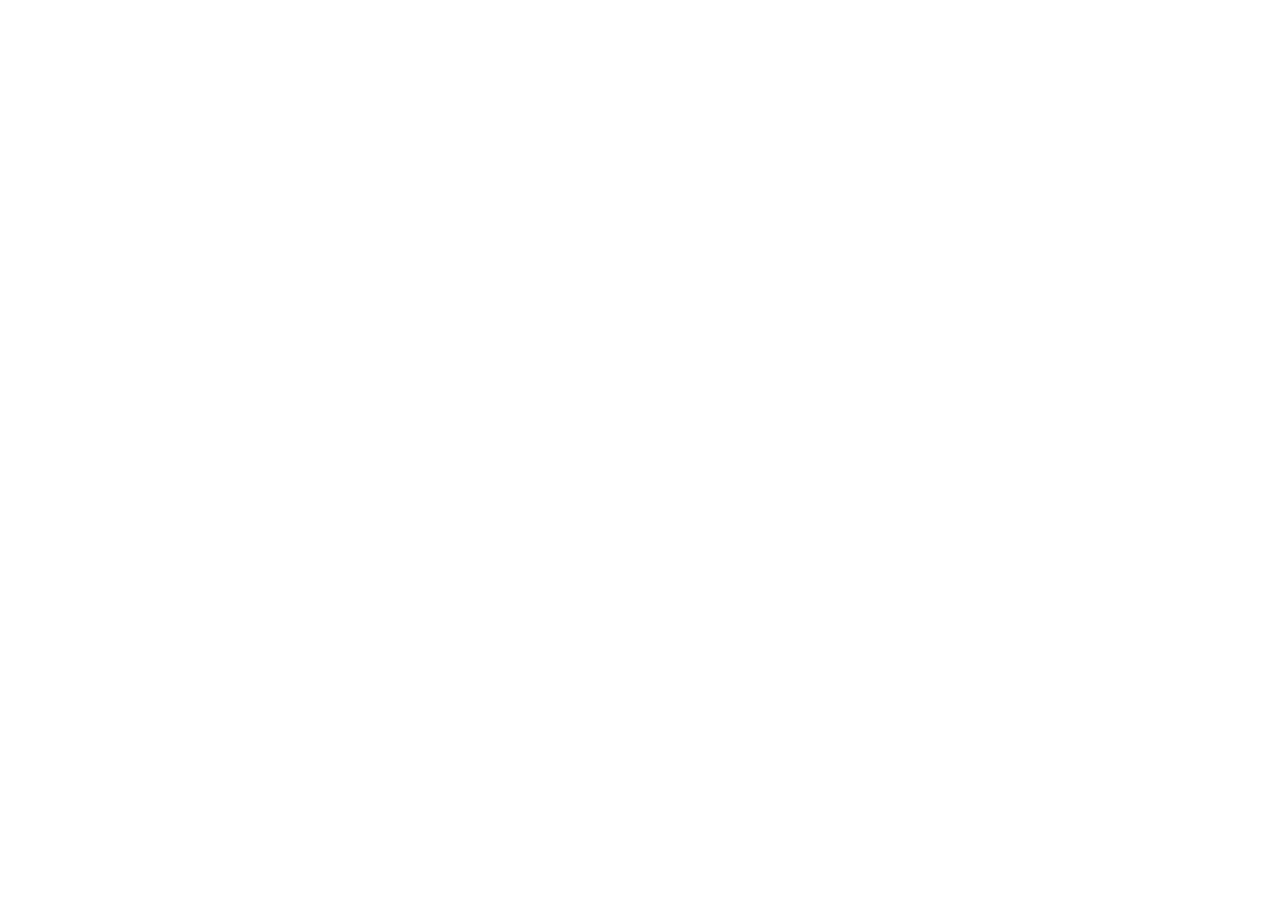
==== HTML/index.html @ 792633df "pp" ====
<!DOCTYPE html>
<html lang="en">
<head>
    <meta charset="UTF-8">
    <meta name="viewport" content="width=device-width, initial-scale=1.0">
    <title>Clínica Veterinária</title>
</head>
<body>
    
</body>
</html>
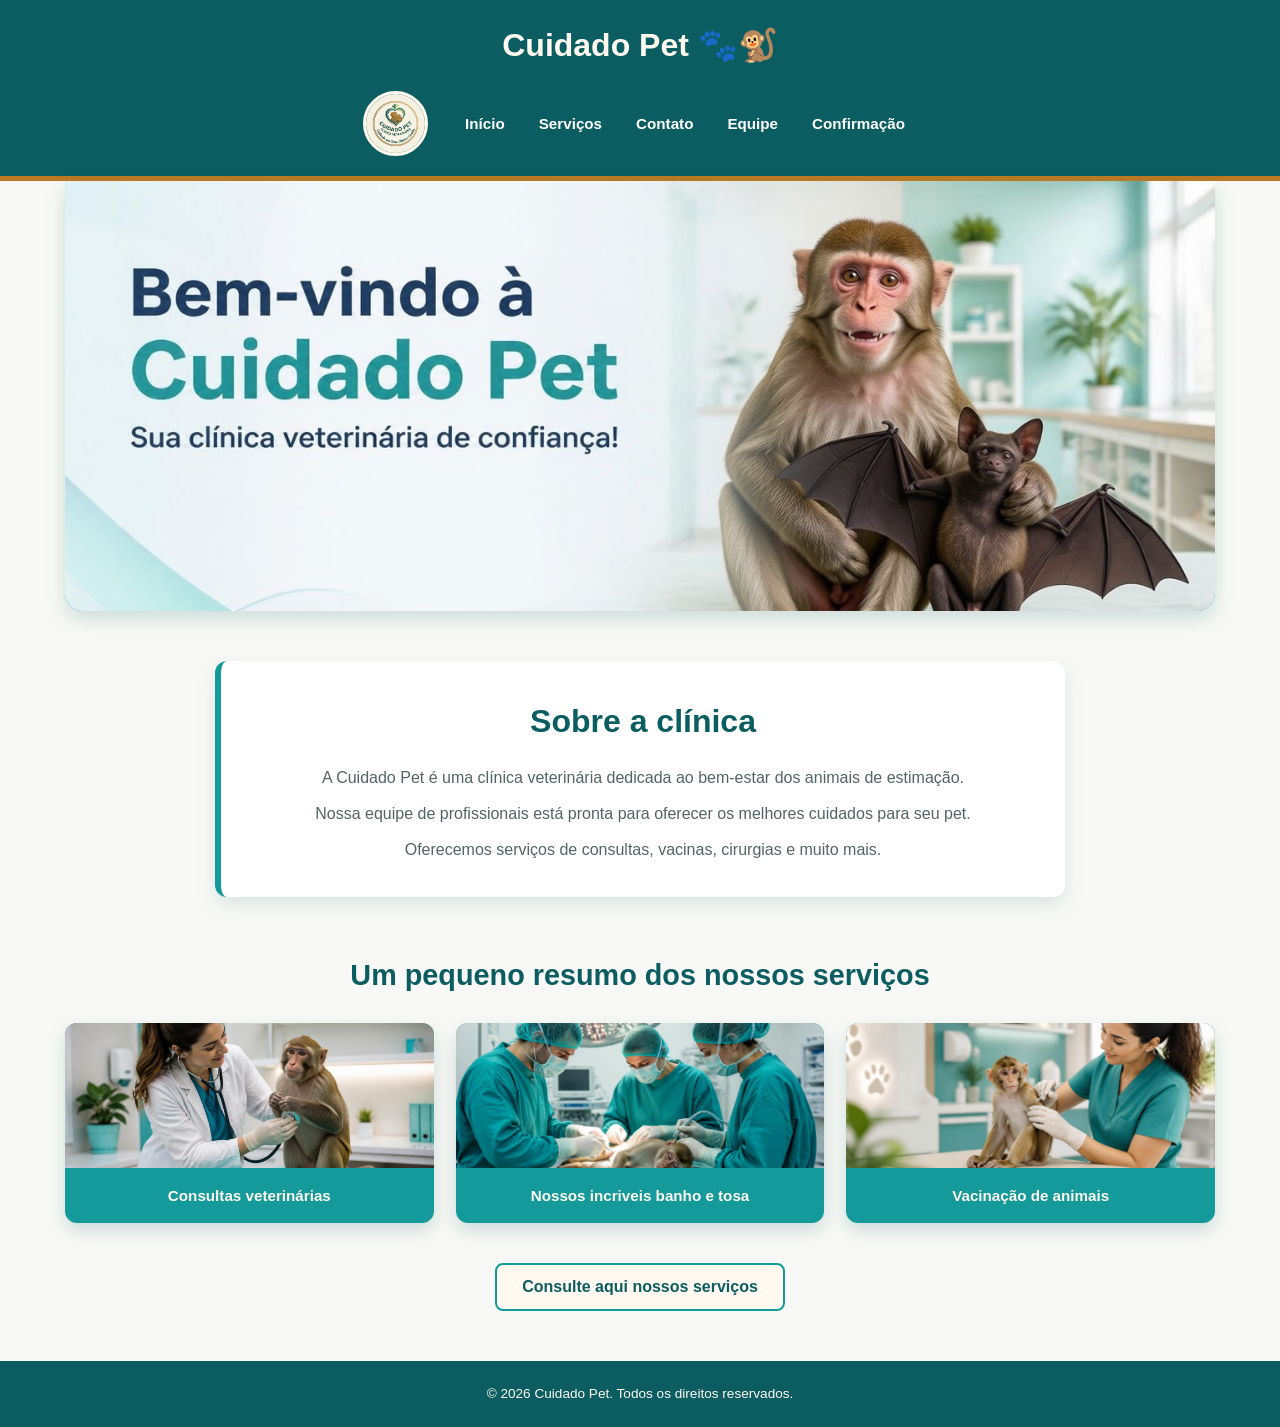
==== commit f25862c1: "ad" ====
--- a/HTML/index.html
+++ b/HTML/index.html
@@ -4,8 +4,59 @@
     <meta charset="UTF-8">
     <meta name="viewport" content="width=device-width, initial-scale=1.0">
     <title>Clínica Veterinária</title>
+    <link rel="stylesheet" href="../CSS/style.css">
+    <script src="../JS/script.js" defer></script>
 </head>
 <body>
-    
+    <header>
+        <h1>Cuidado Pet 🐾🐒</h1>
+
+        <nav>
+            <img src="../IMG/logo.jpg" alt="Logo Cuidado Pet" class="logo">
+            <a href="index.html" class="link">Início</a>
+            <a href="servicos.html" class="link">Serviços</a>
+            <a href="contato.html" class="link">Contato</a>
+            <a href="../HTML/equipe.html" class="link">Equipe</a>
+            <a href="../HTML/confirmacao.html" class="link">Confirmação</a>
+        </nav>
+    </header>
+
+    <main>
+        <section class="hero">
+            <img src="../IMG/fundo.jpg" alt="Logo Cuidado Pet">
+        </section>
+
+        <section class="sobre">
+            <h2>Sobre a clínica</h2>
+            <p>A Cuidado Pet é uma clínica veterinária dedicada ao bem-estar dos animais de estimação.</p>
+            <p>Nossa equipe de profissionais está pronta para oferecer os melhores cuidados para seu pet.</p>
+            <p>Oferecemos serviços de consultas, vacinas, cirurgias e muito mais.</p>
+        </section>
+
+            <h2 style="text-align: center;">Um pequeno resumo dos nossos serviços</h2>
+            <div class="cards">
+                <div class="card">
+                    <img src="../IMG/consulta.jpg" alt="Serviços oferecidos">
+                    <p>Consultas veterinárias</p>
+                </div>
+                <div class="card">
+                    <img src="../IMG/cirurgia.jpg" alt="Serviços oferecidos">
+                    <p>Nossos incriveis banho e tosa</p>
+                </div>
+                <div class="card">
+                    <img src="../IMG/vacinacao.jpg" alt="Serviços oferecidos">
+                    <p>Vacinação de animais</p>
+                </div>
+            </div>
+        </section>
+
+        <section class="servicos">
+            <button class="servico" onclick="window.location.href='servicos.html'">Consulte aqui nossos serviços</button>
+        </section>
+    </main>
+
+    <footer>
+        <p>&copy; 2026 Cuidado Pet. Todos os direitos reservados.</p>
+    </footer>
 </body>
 </html>
--- a/CSS/style.css
+++ b/CSS/style.css
@@ -0,0 +1,318 @@
+* {
+    margin: 0;
+    padding: 0;
+    box-sizing: border-box;
+}
+
+html {
+    scroll-behavior: smooth;
+}
+
+body {
+    min-height: 100vh;
+    background-color: #F8F9F6;
+    color: #1A2C30;
+    font-family: 'Segoe UI', Tahoma, Geneva, Verdana, sans-serif;
+    line-height: 1.6;
+}
+
+header {
+    padding: 20px 30px;
+    background-color: #0B5D61;
+    border-bottom: 5px solid #BD7A23;
+    text-align: center;
+}
+
+header h1 {
+    margin-bottom: 20px;
+    color: #FFF9F0;
+    font-size: 2rem;
+    font-weight: 700;
+}
+
+nav {
+    display: flex;
+    align-items: center;
+    justify-content: center;
+    gap: 10px;
+    flex-wrap: wrap;
+}
+
+.logo {
+    width: 65px;
+    height: 65px;
+    margin-right: 15px;
+    border: 3px solid #FFF9F0;
+    border-radius: 50%;
+    object-fit: cover;
+}
+
+.link {
+    position: relative;
+    padding: 8px 12px;
+    color: #FFFFFF;
+    text-decoration: none;
+    font-size: 0.95rem;
+    font-weight: 600;
+    transition: color 0.3s ease;
+}
+
+.link::after {
+    content: "";
+    position: absolute;
+    right: 12px;
+    bottom: 2px;
+    left: 12px;
+    height: 2px;
+    background-color: #9DE5C9;
+    transform: scaleX(0);
+    transition: transform 0.3s ease;
+}
+
+.link:hover {
+    color: #9DE5C9;
+}
+
+.link:hover::after {
+    transform: scaleX(1);
+}
+
+main {
+    width: min(100% - 40px, 1150px);
+    margin: 0 auto;
+    padding-bottom: 50px;
+}
+
+.hero {
+    width: 100%;
+    height: 430px;
+    margin-bottom: 50px;
+    overflow: hidden;
+    background-color: #159A9C;
+    border-radius: 0 0 18px 18px;
+    box-shadow: 0 8px 20px rgba(11, 93, 97, 0.18);
+}
+
+.hero img {
+    display: block;
+    width: 100%;
+    height: 100%;
+    object-fit: cover;
+}
+
+.sobre {
+    max-width: 850px;
+    margin: 0 auto 55px;
+    padding: 35px 30px;
+    background-color: #FFFFFF;
+    border-left: 6px solid #159A9C;
+    border-radius: 12px;
+    box-shadow: 0 8px 20px rgba(11, 93, 97, 0.12);
+    text-align: center;
+}
+
+.sobre h2 {
+    margin-bottom: 18px;
+    color: #0B5D61;
+    font-size: 2rem;
+}
+
+.sobre p {
+    margin-bottom: 10px;
+
+    color: #536467;
+    font-size: 1rem;
+    font-weight: 400;
+}
+
+.sobre p:last-child {
+    margin-bottom: 0;
+}
+
+main>h2 {
+    margin-bottom: 25px;
+    color: #0B5D61;
+    font-size: 1.8rem;
+    text-align: center;
+}
+
+
+.cards {
+    display: grid;
+    grid-template-columns: repeat(3, minmax(0, 1fr));
+    justify-content: center;
+    gap: 22px;
+    margin-bottom: 40px;
+}
+
+.card {
+    overflow: hidden;
+    background-color: #159A9C;
+    border-radius: 12px;
+    box-shadow: 0 8px 18px rgba(11, 93, 97, 0.18);
+    text-align: center;
+    transition:
+        transform 0.3s ease,
+        box-shadow 0.3s ease;
+}
+
+.card:hover {
+    transform: translateY(-6px);
+    box-shadow: 0 13px 25px rgba(11, 93, 97, 0.28);
+}
+
+.card img {
+    display: block;
+    width: 100%;
+    height: 145px;
+    object-fit: cover;
+}
+
+.card p {
+    min-height: 55px;
+    padding: 14px 10px;
+    display: flex;
+    align-items: center;
+    justify-content: center;
+    color: #FFF9F0;
+    font-size: 0.95rem;
+    font-weight: 700;
+}
+
+.servicos {
+    display: flex;
+    justify-content: center;
+    margin-top: 35px;
+}
+
+.servico {
+    padding: 13px 25px;
+    color: #0B5D61;
+    background-color: #FFF9F0;
+    border: 2px solid #159A9C;
+    border-radius: 8px;
+    cursor: pointer;
+    font-family: inherit;
+    font-size: 1rem;
+    font-weight: 700;
+    transition: color 0.3s ease,
+        background-color 0.3s ease,
+        transform 0.3s ease;
+}
+
+.servico:hover {
+    color: #FFF9F0;
+    background-color: #0B5D61;
+    transform: translateY(-3px);
+}
+
+footer {
+    padding: 22px;
+    color: #FFF9F0;
+    background-color: #0B5D61;
+    text-align: center;
+}
+
+footer p {
+    font-size: 0.85rem;
+    font-weight: 400;
+}
+
+@media (max-width: 850px) {
+    header {
+        padding: 18px 20px;
+    }
+
+    nav {
+        gap: 5px;
+    }
+
+    .logo {
+        width: 60px;
+        height: 60px;
+        margin-right: 8px;
+    }
+
+    .hero {
+        height: 350px;
+    }
+
+    .cards {
+        grid-template-columns: repeat(2, minmax(0, 1fr));
+    }
+}
+
+@media (max-width: 600px) {
+    header h1 {
+        font-size: 1.6rem;
+    }
+
+    nav {
+        gap: 2px;
+    }
+
+    .logo {
+        width: 55px;
+        height: 55px;
+        margin-right: 0;
+    }
+
+    .link {
+        padding: 6px 7px;
+        font-size: 0.82rem;
+    }
+
+    main {
+        width: min(100% - 24px, 500px);
+    }
+
+    .hero {
+        height: 250px;
+        margin-bottom: 35px;
+        border-radius: 0 0 14px 14px;
+    }
+
+    .sobre {
+        margin-bottom: 40px;
+        padding: 25px 18px;
+    }
+
+    .sobre h2 {
+        font-size: 1.6rem;
+    }
+
+    .sobre p {
+        font-size: 0.92rem;
+    }
+
+    main>h2 {
+        font-size: 1.4rem;
+    }
+
+    .cards {
+        grid-template-columns: 1fr;
+        gap: 18px;
+    }
+
+    .card {
+        width: 100%;
+        max-width: 270px;
+        margin: 0 auto;
+    }
+
+    .card img {
+        height: 140px;
+    }
+
+    .card p {
+        min-height: 48px;
+        padding: 11px 8px;
+        font-size: 0.9rem;
+    }
+
+    .servico {
+        width: 100%;
+        max-width: 300px;
+        font-size: 0.9rem;
+    }
+}
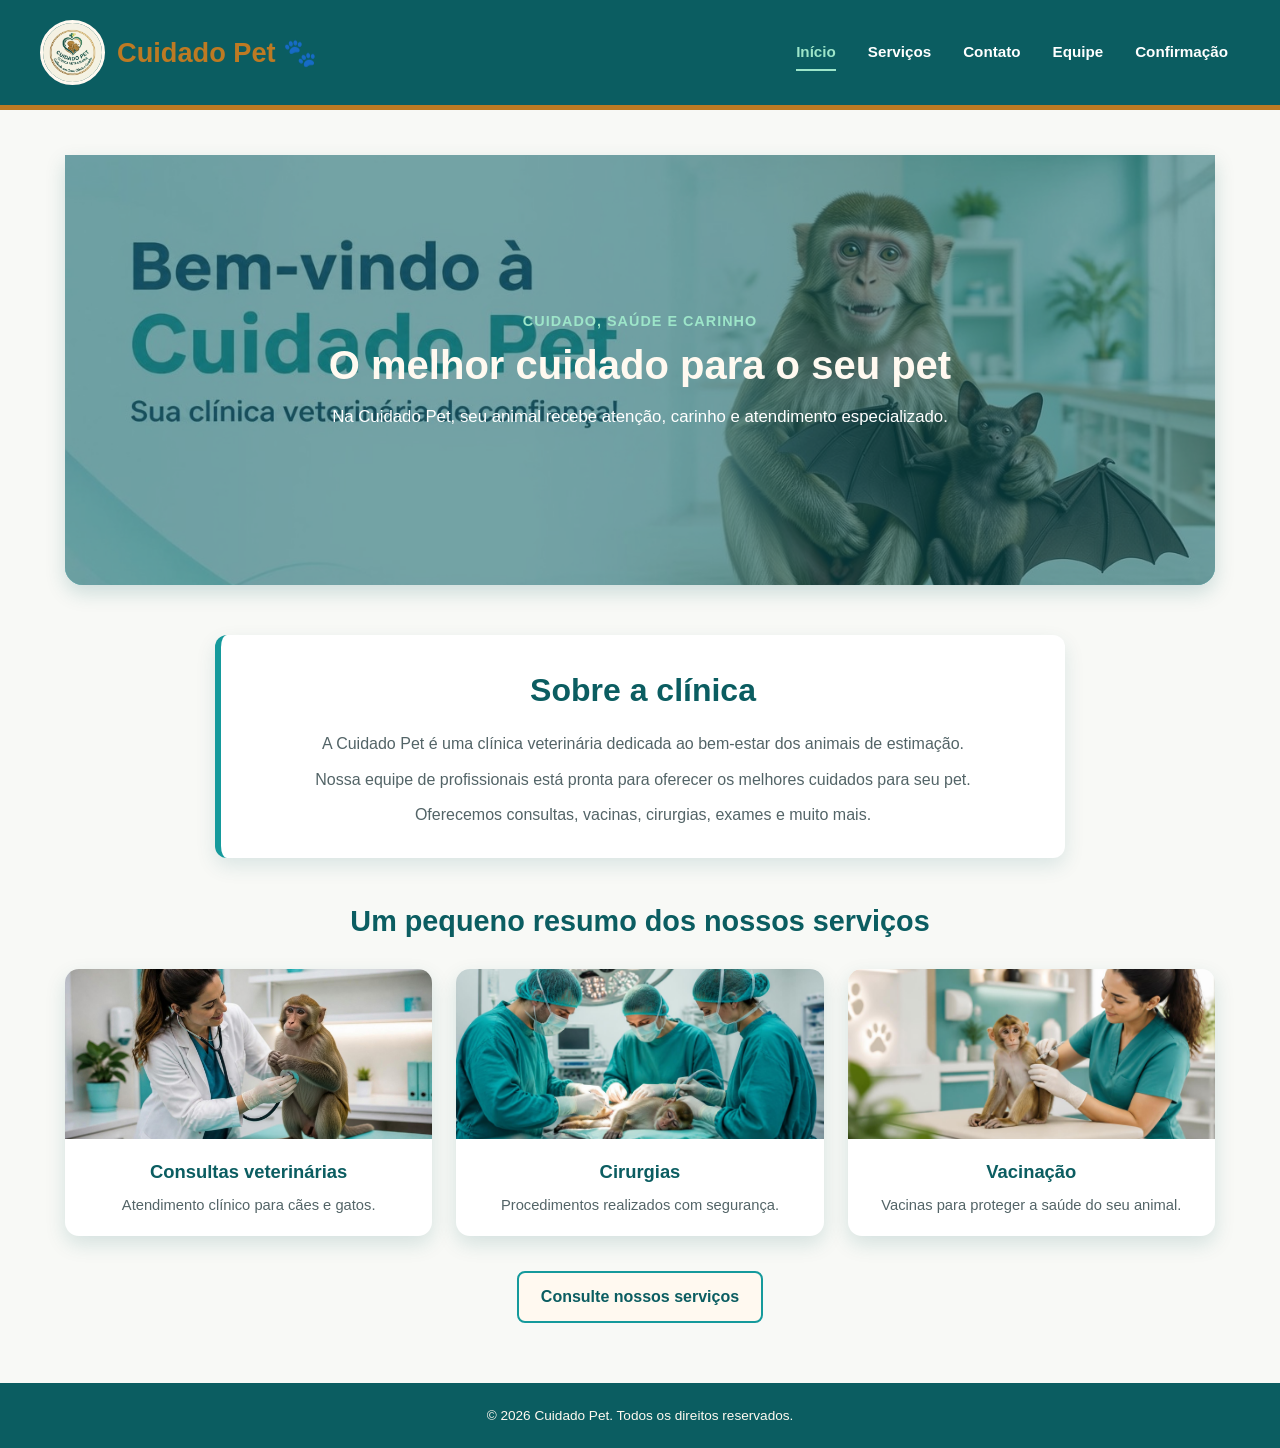
==== commit a52c7439: "dkasdmkasmdkamdckamkcmcamca" ====
--- a/HTML/index.html
+++ b/HTML/index.html
@@ -1,62 +1,97 @@
 <!DOCTYPE html>
-<html lang="en">
+<html lang="pt-BR">
+
 <head>
     <meta charset="UTF-8">
     <meta name="viewport" content="width=device-width, initial-scale=1.0">
-    <title>Clínica Veterinária</title>
+    <meta name="description" content="Conheça a Clínica Veterinária Cuidado Pet.">
+    <title>Cuidado Pet</title>
     <link rel="stylesheet" href="../CSS/style.css">
     <script src="../JS/script.js" defer></script>
 </head>
+
 <body>
-    <header>
-        <h1>Cuidado Pet 🐾🐒</h1>
+    <header class="cabecalho">
+        <div class="topo">
 
-        <nav>
-            <img src="../IMG/logo.jpg" alt="Logo Cuidado Pet" class="logo">
-            <a href="index.html" class="link">Início</a>
-            <a href="servicos.html" class="link">Serviços</a>
-            <a href="contato.html" class="link">Contato</a>
-            <a href="../HTML/equipe.html" class="link">Equipe</a>
-            <a href="../HTML/confirmacao.html" class="link">Confirmação</a>
-        </nav>
+            <a href="index.html" class="marca">
+                <img src="../IMG/logo.jpg" alt="Logo da Cuidado Pet" class="logo">
+                <h1>Cuidado Pet 🐾</h1>
+            </a>
+
+            <nav>
+                <a href="index.html" class="link ativo">Início</a>
+                <a href="servicos.html" class="link">Serviços</a>
+                <a href="contato.html" class="link">Contato</a>
+                <a href="equipe.html" class="link">Equipe</a>
+                <a href="confirmacao.html" class="link">Confirmação</a>
+            </nav>
+
+        </div>
     </header>
 
     <main>
         <section class="hero">
-            <img src="../IMG/fundo.jpg" alt="Logo Cuidado Pet">
+            <img src="../IMG/fundo.jpg" alt="Animal recebendo cuidados veterinários">
+            <div class="hero-texto">
+                <p class="subtitulo">Cuidado, saúde e carinho</p>
+
+                <h2>O melhor cuidado para o seu pet</h2>
+                <p> Na Cuidado Pet, seu animal recebe atenção, carinho e atendimento especializado. </p>
+            </div>
+
         </section>
 
         <section class="sobre">
             <h2>Sobre a clínica</h2>
-            <p>A Cuidado Pet é uma clínica veterinária dedicada ao bem-estar dos animais de estimação.</p>
-            <p>Nossa equipe de profissionais está pronta para oferecer os melhores cuidados para seu pet.</p>
-            <p>Oferecemos serviços de consultas, vacinas, cirurgias e muito mais.</p>
+
+            <p> A Cuidado Pet é uma clínica veterinária dedicada ao bem-estar dos animais de estimação. </p>
+
+            <p> Nossa equipe de profissionais está pronta para oferecer os melhores cuidados para seu pet. </p>
+
+            <p> Oferecemos consultas, vacinas, cirurgias, exames e muito mais. </p>
+
         </section>
 
-            <h2 style="text-align: center;">Um pequeno resumo dos nossos serviços</h2>
-            <div class="cards">
-                <div class="card">
-                    <img src="../IMG/consulta.jpg" alt="Serviços oferecidos">
-                    <p>Consultas veterinárias</p>
+        <h2 class="titulo-secao"> Um pequeno resumo dos nossos serviços </h2>
+
+        <section class="cards">
+
+            <article class="card">
+                <img src="../IMG/consulta.jpg" alt="Consulta veterinária">
+                <div class="card-conteudo">
+                    <h3>Consultas veterinárias</h3>
+                    <p> Atendimento clínico para cães e gatos. </p>
                 </div>
-                <div class="card">
-                    <img src="../IMG/cirurgia.jpg" alt="Serviços oferecidos">
-                    <p>Nossos incriveis banho e tosa</p>
+            </article>
+
+            <article class="card">
+                <img src="../IMG/cirurgia.jpg" alt="Cirurgia veterinária">
+                <div class="card-conteudo">
+                    <h3>Cirurgias</h3>
+                    <p> Procedimentos realizados com segurança. </p>
                 </div>
-                <div class="card">
-                    <img src="../IMG/vacinacao.jpg" alt="Serviços oferecidos">
-                    <p>Vacinação de animais</p>
+
+            </article>
+
+            <article class="card">
+                <img src="../IMG/vacinacao.jpg" alt="Vacinação de animais">
+                <div class="card-conteudo">
+                    <h3>Vacinação</h3>
+                    <p> Vacinas para proteger a saúde do seu animal. </p>
                 </div>
-            </div>
+            </article>
         </section>
 
-        <section class="servicos">
-            <button class="servico" onclick="window.location.href='servicos.html'">Consulte aqui nossos serviços</button>
+        <section class="area-botao">
+            <a href="servicos.html" class="botao">Consulte nossos serviços</a>
         </section>
     </main>
 
-    <footer>
+    <footer class="rodape">
         <p>&copy; 2026 Cuidado Pet. Todos os direitos reservados.</p>
     </footer>
+
 </body>
+
 </html>
--- a/CSS/style.css
+++ b/CSS/style.css
@@ -10,41 +10,54 @@
 
 body {
     min-height: 100vh;
+    color: #1A2C30;
     background-color: #F8F9F6;
-    color: #1A2C30;
-    font-family: 'Segoe UI', Tahoma, Geneva, Verdana, sans-serif;
+    font-family: 'Segoe UI', Tahoma, Geneva, Verdana, sans-serif, cursive;
     line-height: 1.6;
 }
 
-header {
+.cabecalho {
     padding: 20px 30px;
     background-color: #0B5D61;
     border-bottom: 5px solid #BD7A23;
-    text-align: center;
-}
-
-header h1 {
-    margin-bottom: 20px;
-    color: #FFF9F0;
-    font-size: 2rem;
-    font-weight: 700;
+}
+
+.topo {
+    max-width: 1200px;
+    margin: auto;
+    display: flex;
+    align-items: center;
+    justify-content: space-between;
+    gap: 25px;
+}
+
+.marca {
+    display: flex;
+    align-items: center;
+    gap: 12px;
+    color: #FFFFFF;
+    text-decoration: none;
+}
+
+.marca h1 {
+    color: #BD7A23;
+    font-size: 1.7rem;
+}
+
+.logo {
+    width: 65px;
+    height: 65px;
+    border: 3px solid #FFF9F0;
+    border-radius: 50%;
+    object-fit: cover;
 }
 
 nav {
     display: flex;
     align-items: center;
     justify-content: center;
-    gap: 10px;
+    gap: 8px;
     flex-wrap: wrap;
-}
-
-.logo {
-    width: 65px;
-    height: 65px;
-    margin-right: 15px;
-    border: 3px solid #FFF9F0;
-    border-radius: 50%;
-    object-fit: cover;
 }
 
 .link {
@@ -53,8 +66,7 @@
     color: #FFFFFF;
     text-decoration: none;
     font-size: 0.95rem;
-    font-weight: 600;
-    transition: color 0.3s ease;
+    font-weight: bold;
 }
 
 .link::after {
@@ -66,25 +78,27 @@
     height: 2px;
     background-color: #9DE5C9;
     transform: scaleX(0);
-    transition: transform 0.3s ease;
-}
-
-.link:hover {
+    transition: 0.3s;
+}
+
+.link:hover,
+.link.ativo {
     color: #9DE5C9;
 }
 
-.link:hover::after {
+.link:hover::after,
+.link.ativo::after {
     transform: scaleX(1);
 }
 
 main {
     width: min(100% - 40px, 1150px);
-    margin: 0 auto;
-    padding-bottom: 50px;
+    margin: auto;
+    padding: 45px 0 60px;
 }
 
 .hero {
-    width: 100%;
+    position: relative;
     height: 430px;
     margin-bottom: 50px;
     overflow: hidden;
@@ -94,16 +108,56 @@
 }
 
 .hero img {
-    display: block;
     width: 100%;
     height: 100%;
+    display: block;
     object-fit: cover;
 }
 
-.sobre {
+.hero::after {
+    content: "";
+    position: absolute;
+    inset: 0;
+    background-color: rgba(11, 93, 97, 0.55);
+}
+
+.hero-texto {
+    position: absolute;
+    z-index: 1;
+    top: 50%;
+    left: 50%;
+    width: 80%;
+    max-width: 650px;
+    color: #FFFFFF;
+    text-align: center;
+    transform: translate(-50%, -50%);
+}
+
+.subtitulo {
+    margin-bottom: 8px;
+    color: #9DE5C9;
+    font-size: 0.9rem;
+    font-weight: bold;
+    letter-spacing: 1px;
+    text-transform: uppercase;
+}
+
+.hero h2 {
+    margin-bottom: 15px;
+    color: #FFF9F0;
+    font-size: 2.5rem;
+    line-height: 1.2;
+}
+
+.hero-texto p:last-child {
+    font-size: 1.05rem;
+}
+
+.sobre,
+.introducao {
     max-width: 850px;
-    margin: 0 auto 55px;
-    padding: 35px 30px;
+    margin: 0 auto 40px;
+    padding: 30px;
     background-color: #FFFFFF;
     border-left: 6px solid #159A9C;
     border-radius: 12px;
@@ -111,208 +165,368 @@
     text-align: center;
 }
 
-.sobre h2 {
-    margin-bottom: 18px;
+.sobre h2,
+.introducao h2 {
+    margin-bottom: 15px;
     color: #0B5D61;
     font-size: 2rem;
 }
 
-.sobre p {
+.sobre p,
+.introducao>p:not(.subtitulo) {
     margin-bottom: 10px;
-
     color: #536467;
-    font-size: 1rem;
-    font-weight: 400;
 }
 
 .sobre p:last-child {
     margin-bottom: 0;
 }
 
-main>h2 {
+.titulo-secao {
     margin-bottom: 25px;
     color: #0B5D61;
     font-size: 1.8rem;
     text-align: center;
 }
-
 
 .cards {
     display: grid;
-    grid-template-columns: repeat(3, minmax(0, 1fr));
-    justify-content: center;
-    gap: 22px;
-    margin-bottom: 40px;
+    grid-template-columns: repeat(3, 1fr);
+    gap: 24px;
 }
 
 .card {
     overflow: hidden;
-    background-color: #159A9C;
-    border-radius: 12px;
-    box-shadow: 0 8px 18px rgba(11, 93, 97, 0.18);
-    text-align: center;
-    transition:
-        transform 0.3s ease,
-        box-shadow 0.3s ease;
+    background-color: #FFFFFF;
+    border-radius: 14px;
+    box-shadow: 0 8px 20px rgba(11, 93, 97, 0.15);
+    transition: 0.3s;
 }
 
 .card:hover {
     transform: translateY(-6px);
-    box-shadow: 0 13px 25px rgba(11, 93, 97, 0.28);
+    box-shadow: 0 14px 28px rgba(11, 93, 97, 0.24);
 }
 
 .card img {
+    width: 100%;
+    height: 170px;
     display: block;
-    width: 100%;
-    height: 145px;
     object-fit: cover;
 }
 
+.card-conteudo {
+    padding: 18px;
+    text-align: center;
+}
+
+.card h3 {
+    margin-bottom: 8px;
+    color: #0B5D61;
+    font-size: 1.15rem;
+}
+
 .card p {
-    min-height: 55px;
-    padding: 14px 10px;
-    display: flex;
-    align-items: center;
-    justify-content: center;
-    color: #FFF9F0;
-    font-size: 0.95rem;
-    font-weight: 700;
-}
-
-.servicos {
-    display: flex;
-    justify-content: center;
+    color: #536467;
+    font-size: 0.92rem;
+}
+
+.funcao {
+    margin-bottom: 10px;
+    color: #159A9C !important;
+    font-weight: bold;
+}
+
+.preco {
+    display: block;
+    margin: 15px 0;
+    color: #BD7A23;
+}
+
+.area-botao {
     margin-top: 35px;
-}
-
-.servico {
-    padding: 13px 25px;
+    text-align: center;
+}
+
+.botao {
+    display: inline-block;
+    padding: 11px 22px;
     color: #0B5D61;
     background-color: #FFF9F0;
     border: 2px solid #159A9C;
     border-radius: 8px;
     cursor: pointer;
     font-family: inherit;
-    font-size: 1rem;
-    font-weight: 700;
-    transition: color 0.3s ease,
-        background-color 0.3s ease,
-        transform 0.3s ease;
-}
-
-.servico:hover {
-    color: #FFF9F0;
+    font-weight: bold;
+    text-decoration: none;
+    transition: 0.3s;
+}
+
+.botao:hover {
+    color: #FFFFFF;
     background-color: #0B5D61;
     transform: translateY(-3px);
 }
 
-footer {
+.lista-servicos {
+    display: grid;
+    grid-template-columns: repeat(3, 1fr);
+    gap: 10px;
+    margin-top: 25px;
+    padding: 20px;
+    list-style: none;
+    background-color: #FFFFFF;
+    border-left: 5px solid #159A9C;
+    border-radius: 10px;
+    box-shadow: 0 8px 20px rgba(11, 93, 97, 0.15);
+}
+
+.lista-servicos li {
+    padding-left: 22px;
+    color: #1A2C30;
+    text-align: left;
+}
+
+.lista-servicos li::before {
+    content: "✓";
+    margin-right: 8px;
+    color: #159A9C;
+    font-weight: bold;
+}
+
+.chamada {
+    margin-top: 50px;
+    padding: 35px 20px;
+    color: #FFF9F0;
+    background: linear-gradient(135deg, #0B5D61, #159A9C);
+    border-radius: 14px;
+    box-shadow: 0 8px 20px rgba(11, 93, 97, 0.15);
+    text-align: center;
+}
+
+.chamada h2 {
+    margin-bottom: 8px;
+}
+
+.chamada p {
+    margin-bottom: 20px;
+}
+
+.formulario-area {
+    max-width: 850px;
+    margin: auto;
+    padding: 30px;
+    background-color: #FFFFFF;
+    border-radius: 14px;
+    box-shadow: 0 8px 20px rgba(11, 93, 97, 0.15);
+}
+
+#formulario-contato {
+    display: grid;
+    grid-template-columns: repeat(2, 1fr);
+    gap: 18px;
+}
+
+.campo {
+    display: flex;
+    flex-direction: column;
+}
+
+.campo-completo {
+    grid-column: 1 / 3;
+}
+
+.campo label {
+    margin-bottom: 6px;
+    color: #0B5D61;
+    font-weight: bold;
+}
+
+.campo input,
+.campo select,
+.campo textarea {
+    width: 100%;
+    padding: 12px;
+    color: #1A2C30;
+    background-color: #FFFFFF;
+    border: 1px solid #B8C5C7;
+    border-radius: 7px;
+    font-family: inherit;
+    font-size: 1rem;
+}
+
+.campo textarea {
+    resize: vertical;
+}
+
+.campo input:focus,
+.campo select:focus,
+.campo textarea:focus {
+    outline: none;
+    border-color: #159A9C;
+    box-shadow: 0 0 0 2px rgba(21, 154, 156, 0.2);
+}
+
+.mensagem {
+    margin-top: 18px;
+    color: #A52626;
+    font-weight: bold;
+    text-align: center;
+}
+
+.confirmacao {
+    max-width: 700px;
+    margin: 50px auto;
+    padding: 45px 30px;
+    background-color: #FFFFFF;
+    border-top: 6px solid #159A9C;
+    border-radius: 14px;
+    box-shadow: 0 8px 20px rgba(11, 93, 97, 0.15);
+    text-align: center;
+}
+
+.icone-confirmacao {
+    width: 65px;
+    height: 65px;
+    margin: 0 auto 20px;
+    display: flex;
+    align-items: center;
+    justify-content: center;
+    color: #FFFFFF;
+    background-color: #159A9C;
+    border-radius: 50%;
+    font-size: 2rem;
+    font-weight: bold;
+}
+
+.confirmacao h2 {
+    margin-bottom: 15px;
+    color: #0B5D61;
+}
+
+.confirmacao p {
+    margin-bottom: 12px;
+    color: #536467;
+}
+
+#dados-solicitacao {
+    color: #0B5D61;
+    font-weight: bold;
+}
+
+.botoes-confirmacao {
+    display: flex;
+    justify-content: center;
+    gap: 15px;
+    margin-top: 25px;
+}
+
+.rodape {
     padding: 22px;
     color: #FFF9F0;
     background-color: #0B5D61;
     text-align: center;
 }
 
-footer p {
+.rodape p {
     font-size: 0.85rem;
-    font-weight: 400;
-}
-
-@media (max-width: 850px) {
-    header {
-        padding: 18px 20px;
+}
+
+@media (max-width: 900px) {
+    .topo {
+        flex-direction: column;
+        text-align: center;
+    }
+
+    .cards {
+        grid-template-columns: repeat(2, 1fr);
+    }
+
+    .lista-servicos {
+        grid-template-columns: repeat(2, 1fr);
+    }
+}
+
+@media (max-width: 600px) {
+    .cabecalho {
+        padding: 18px 15px;
+    }
+
+    .marca {
+        flex-direction: column;
+    }
+
+    .marca h1 {
+        font-size: 1.5rem;
     }
 
     nav {
-        gap: 5px;
-    }
-
-    .logo {
-        width: 60px;
-        height: 60px;
-        margin-right: 8px;
-    }
-
-    .hero {
-        height: 350px;
-    }
-
-    .cards {
-        grid-template-columns: repeat(2, minmax(0, 1fr));
-    }
-}
-
-@media (max-width: 600px) {
-    header h1 {
-        font-size: 1.6rem;
-    }
-
-    nav {
-        gap: 2px;
-    }
-
-    .logo {
-        width: 55px;
-        height: 55px;
-        margin-right: 0;
+        gap: 3px;
     }
 
     .link {
-        padding: 6px 7px;
+        padding: 6px 8px;
         font-size: 0.82rem;
     }
 
     main {
         width: min(100% - 24px, 500px);
+        padding-top: 30px;
     }
 
     .hero {
-        height: 250px;
+        height: 300px;
         margin-bottom: 35px;
-        border-radius: 0 0 14px 14px;
-    }
-
-    .sobre {
-        margin-bottom: 40px;
+    }
+
+    .hero-texto {
+        width: 85%;
+    }
+
+    .hero h2 {
+        font-size: 1.9rem;
+    }
+
+    .sobre,
+    .introducao,
+    .formulario-area,
+    .confirmacao {
         padding: 25px 18px;
     }
 
-    .sobre h2 {
+    .sobre h2,
+    .introducao h2 {
         font-size: 1.6rem;
-    }
-
-    .sobre p {
-        font-size: 0.92rem;
-    }
-
-    main>h2 {
-        font-size: 1.4rem;
     }
 
     .cards {
         grid-template-columns: 1fr;
-        gap: 18px;
+        gap: 20px;
     }
 
     .card {
         width: 100%;
-        max-width: 270px;
-        margin: 0 auto;
-    }
-
-    .card img {
-        height: 140px;
-    }
-
-    .card p {
-        min-height: 48px;
-        padding: 11px 8px;
-        font-size: 0.9rem;
-    }
-
-    .servico {
+        max-width: 350px;
+        margin: auto;
+    }
+
+    .lista-servicos {
+        grid-template-columns: 1fr;
+    }
+
+    #formulario-contato {
+        grid-template-columns: 1fr;
+    }
+
+    .campo-completo {
+        grid-column: 1;
+    }
+
+    .botoes-confirmacao {
+        flex-direction: column;
+    }
+
+    .botoes-confirmacao .botao {
         width: 100%;
-        max-width: 300px;
-        font-size: 0.9rem;
     }
 }
